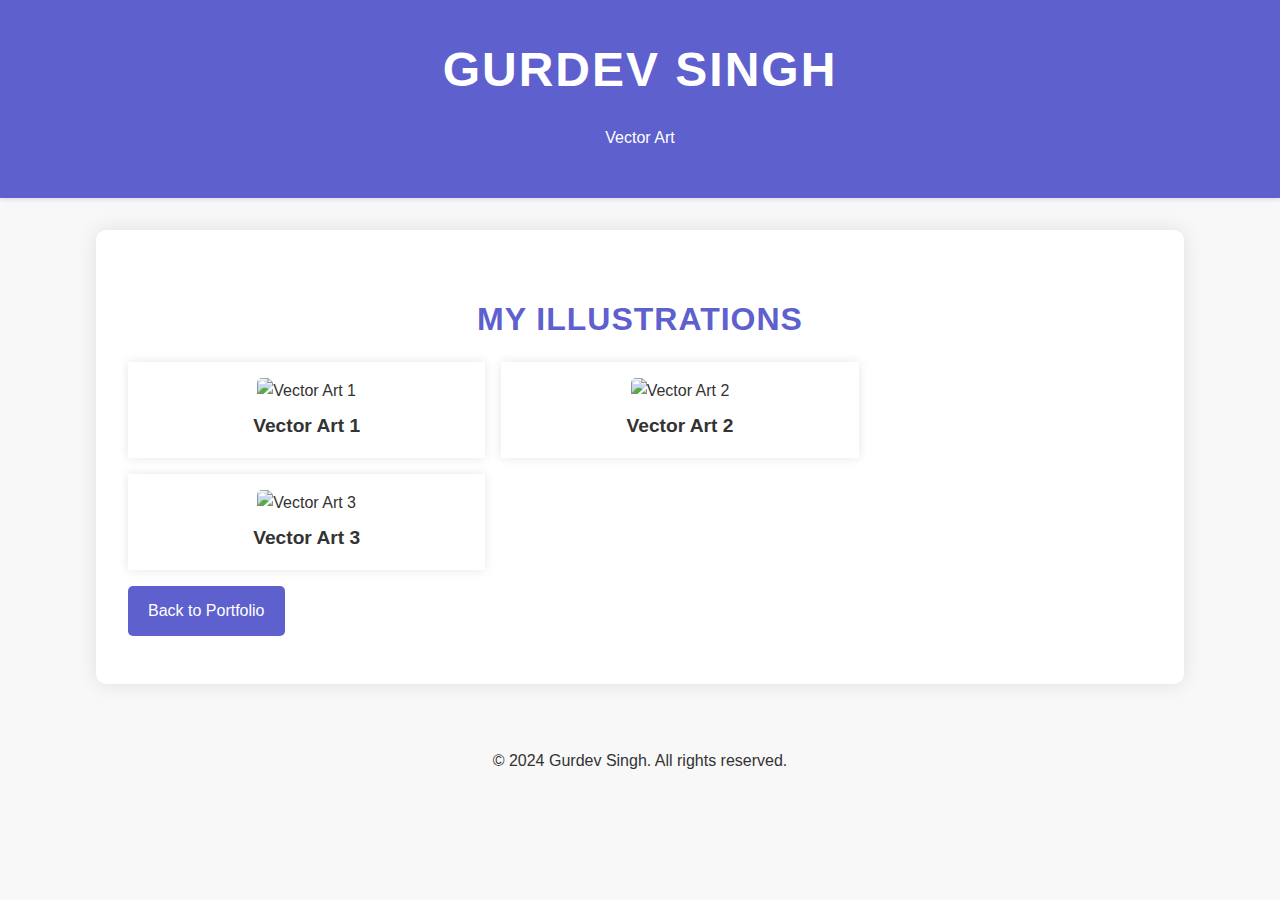
==== vector-art.html @ 78e1fc3d "Update vector-art.html" ====
<!DOCTYPE html>
<html lang="en">
<head>
    <meta charset="UTF-8">
    <meta name="viewport" content="width=device-width, initial-scale=1.0">
    <title>Gurdev Singh - Vector Art</title>
    <style>
        body {
            font-family: 'Segoe UI', Tahoma, Geneva, Verdana, sans-serif;
            line-height: 1.6;
            margin: 0;
            padding: 0;
            background-color: #f8f8f8; /* Neutral background color */
            color: #333; /* Font color */
        }
        header {
            background: #5e60ce; /* Solid background color */
            color: #fff;
            padding: 2rem 0;
            text-align: center;
            position: sticky;
            top: 0;
            z-index: 1000;
            box-shadow: 0 2px 4px rgba(0, 0, 0, 0.1); /* Add shadow for depth */
        }
        header h1 {
            margin: 0;
            font-size: 3rem;
            font-weight: bold;
            text-transform: uppercase;
            letter-spacing: 2px;
        }
        .container {
            width: 80%;
            margin: 2rem auto;
            overflow: hidden;
            background: #fff; /* White background */
            padding: 2rem;
            box-shadow: 0 0 20px rgba(0, 0, 0, 0.1);
            border-radius: 10px; /* Rounded corners */
        }
        .section-title {
            margin: 2rem 0 1rem 0;
            color: #5e60ce; /* Section title color */
            font-size: 2rem;
            text-align: center;
            text-transform: uppercase;
            letter-spacing: 1px;
        }
        .illustrations {
            display: flex;
            flex-wrap: wrap;
            gap: 1rem;
        }
        .illustration {
            width: calc(33.333% - 1rem);
            background: #fff; /* White background */
            padding: 1rem;
            box-shadow: 0 0 10px rgba(0, 0, 0, 0.1);
            text-align: center;
        }
        .illustration img {
            width: 300px; /* Set width */
            height: 300px; /* Set height */
            object-fit: cover; /* Maintain aspect ratio */
            border-radius: 5px;
            margin-bottom: 0.5rem;
        }
        .illustration h3 {
            margin: 0;
            font-size: 1.2rem;
        }
        footer {
            text-align: center;
            padding: 2rem 0;
            background: #f8f8f8; /* Neutral background color */
            color: #333;
        }
        footer p {
            margin: 0;
            font-size: 1rem;
        }
        .btn {
            display: inline-block;
            padding: 0.75rem 1.25rem;
            margin: 1rem 0;
            border-radius: 5px;
            background: #333; /* Dark gray button */
            color: #fff; /* White text color */
            text-decoration: none;
            text-align: center;
            transition: background 0.3s ease;
        }
        .btn:hover {
            background: #555; /* Darker gray button on hover */
        }
        @media (max-width: 768px) {
            .container {
                width: 90%;
            }
            header h1 {
                font-size: 2.5rem;
            }
            .section-title {
                font-size: 1.8rem;
            }
        }
    </style>
</head>
<body>
    <header>
        <h1>Gurdev Singh</h1>
        <p>Vector Art</p>
    </header>
    <div class="container">
        <section id="illustrations">
            <h2 class="section-title">My Illustrations</h2>
            <div class="illustrations">
                <div class="illustration">
                    <img src="https://raw.githubusercontent.com/ramgarhia0/Gurdev-sPortfolio/main/bir.jpg" alt="Vector Art 1">
                    <h3>Vector Art 1</h3>
                </div>
                <div class="illustration">
                    <img src="file:///D:/my%20design/wazir.jpg" alt="Vector Art 2">
                    <h3>Vector Art 2</h3>
                </div>
                <div class="illustration">
                    <img src="https://www.creativehatti.com/wp-content/uploads/2021/06/Diljit-Dosanj-Vector-Illustration-Thumbnail-Small.jpg" alt="Vector Art 3">
                    <h3>Vector Art 3</h3>
                </div>
                <!-- Add more illustrations as needed -->
            </div>
            <a href="index.html" class="btn" style="background-color: #5e60ce;">Back to Portfolio</a>
        </section>
    </div>

    <footer>
        <p>&copy; 2024 Gurdev Singh. All rights reserved.</p>
    </footer>
</body>
</html>
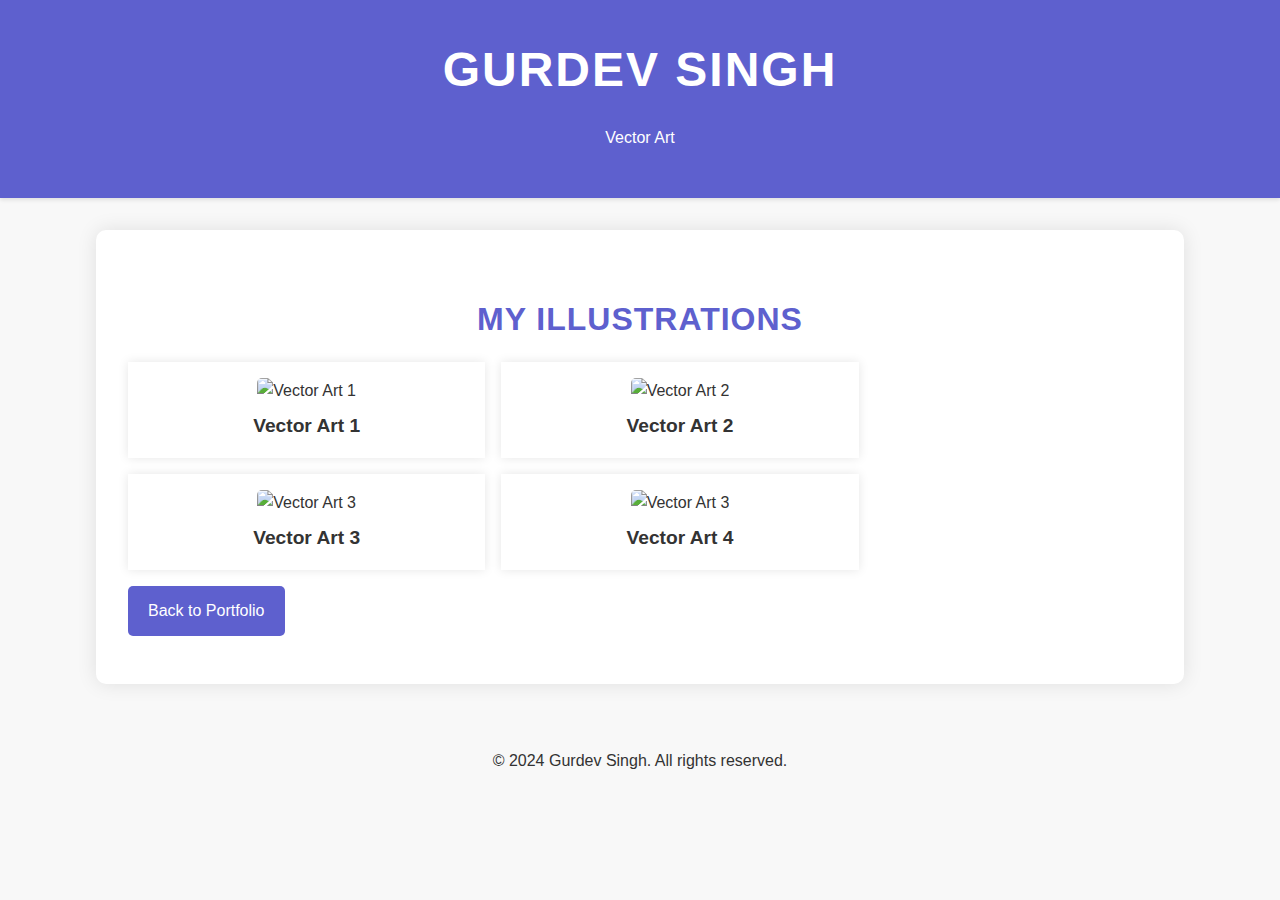
==== commit 679b171d: "Update vector-art.html" ====
--- a/vector-art.html
+++ b/vector-art.html
@@ -121,12 +121,16 @@
                     <h3>Vector Art 1</h3>
                 </div>
                 <div class="illustration">
-                    <img src="file:///D:/my%20design/wazir.jpg" alt="Vector Art 2">
+                    <img src="https://raw.githubusercontent.com/ramgarhia0/Gurdev-sPortfolio/main/wazir.jpg" alt="Vector Art 2">
                     <h3>Vector Art 2</h3>
                 </div>
                 <div class="illustration">
-                    <img src="https://www.creativehatti.com/wp-content/uploads/2021/06/Diljit-Dosanj-Vector-Illustration-Thumbnail-Small.jpg" alt="Vector Art 3">
+                    <img src="https://github.com/ramgarhia0/Gurdev-sPortfolio/blob/main/Diljit%20DosanjVector%20Illustration-01.png?raw=true" alt="Vector Art 3">
                     <h3>Vector Art 3</h3>
+                </div>
+                <div class="illustration">
+                    <img src="https://github.com/ramgarhia0/Gurdev-sPortfolio/blob/main/Garry%20Sandhu3-01.png?raw=truehttps://github.com/ramgarhia0/Gurdev-sPortfolio/blob/main/Garry%20Sandhu3-01.png?raw=true" alt="Vector Art 3">
+                    <h3>Vector Art 4</h3>
                 </div>
                 <!-- Add more illustrations as needed -->
             </div>
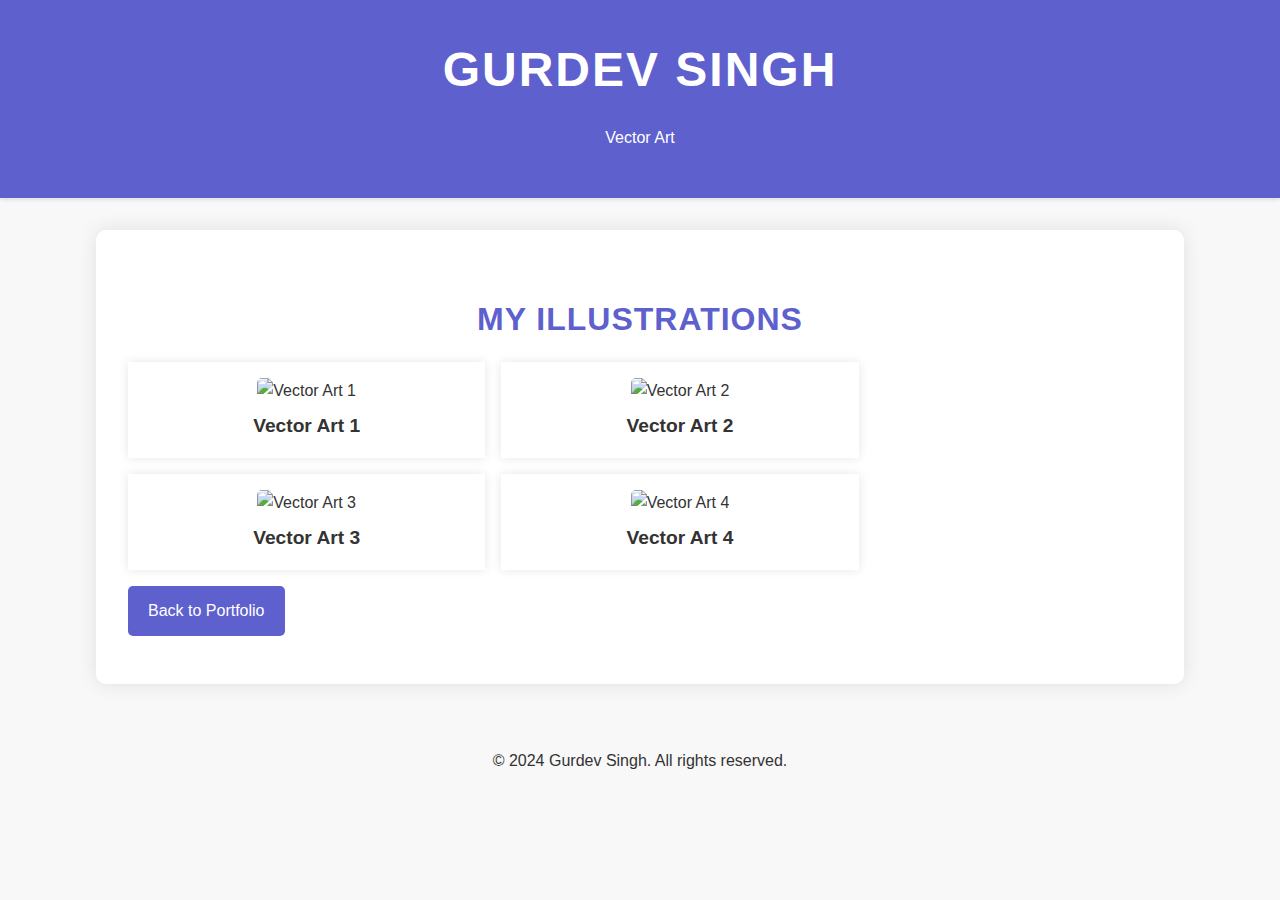
==== commit bae8fff9: "Update vector-art.html" ====
--- a/vector-art.html
+++ b/vector-art.html
@@ -129,7 +129,7 @@
                     <h3>Vector Art 3</h3>
                 </div>
                 <div class="illustration">
-                    <img src="https://github.com/ramgarhia0/Gurdev-sPortfolio/blob/main/Garry%20Sandhu3-01.png?raw=truehttps://github.com/ramgarhia0/Gurdev-sPortfolio/blob/main/Garry%20Sandhu3-01.png?raw=true" alt="Vector Art 3">
+                    <img src="https://github.com/ramgarhia0/Gurdev-sPortfolio/blob/main/Garry%20Sandhu3-01.png?raw=truehttps://github.com/ramgarhia0/Gurdev-sPortfolio/blob/main/Garry%20Sandhu3-01.png?raw=true" alt="Vector Art 4">
                     <h3>Vector Art 4</h3>
                 </div>
                 <!-- Add more illustrations as needed -->
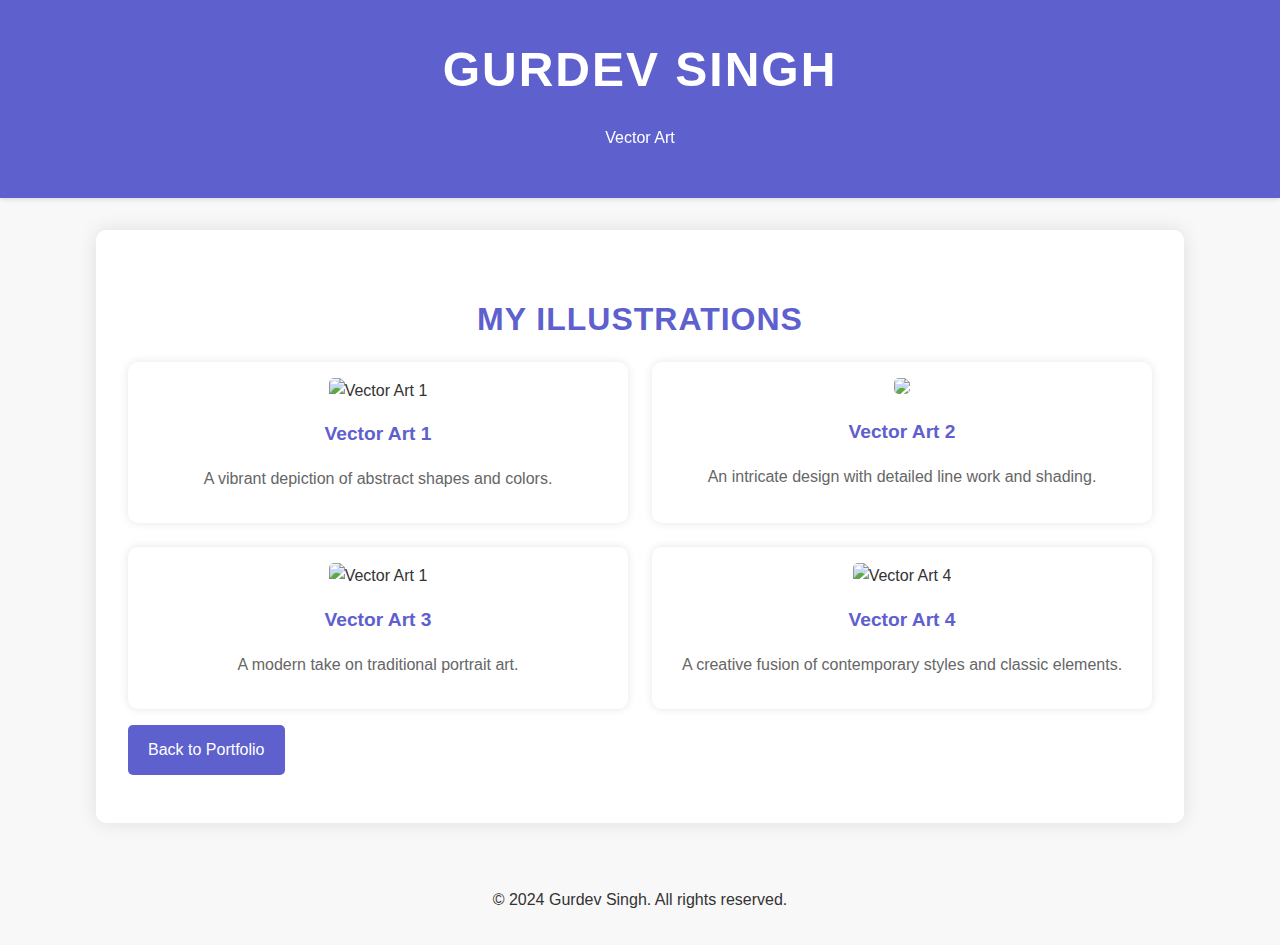
==== commit c61bcb6c: "Update vector-art.html" ====
--- a/vector-art.html
+++ b/vector-art.html
@@ -33,7 +33,6 @@
         .container {
             width: 80%;
             margin: 2rem auto;
-            overflow: hidden;
             background: #fff; /* White background */
             padding: 2rem;
             box-shadow: 0 0 20px rgba(0, 0, 0, 0.1);
@@ -50,25 +49,37 @@
         .illustrations {
             display: flex;
             flex-wrap: wrap;
-            gap: 1rem;
+            gap: 1.5rem;
+            justify-content: center; /* Center the illustrations */
         }
         .illustration {
-            width: calc(33.333% - 1rem);
+            flex: 1 1 calc(33.333% - 1rem);
             background: #fff; /* White background */
             padding: 1rem;
             box-shadow: 0 0 10px rgba(0, 0, 0, 0.1);
             text-align: center;
+            border-radius: 10px; /* Rounded corners */
+            transition: transform 0.3s ease; /* Add transition for hover effect */
         }
         .illustration img {
-            width: 300px; /* Set width */
-            height: 300px; /* Set height */
+            width: auto; /* Maintain aspect ratio */
+            height: 600px; /* Set height to 600px */
+            max-width: 315px; /* Set max width to 315px */
             object-fit: cover; /* Maintain aspect ratio */
             border-radius: 5px;
             margin-bottom: 0.5rem;
         }
         .illustration h3 {
-            margin: 0;
+            margin: 0.5rem 0;
             font-size: 1.2rem;
+            color: #5e60ce; /* Illustration title color */
+        }
+        .illustration p {
+            font-size: 1rem;
+            color: #666; /* Description color */
+        }
+        .illustration:hover {
+            transform: scale(1.05); /* Scale up on hover */
         }
         footer {
             text-align: center;
@@ -104,6 +115,14 @@
             .section-title {
                 font-size: 1.8rem;
             }
+            .illustration {
+                flex: 1 1 calc(50% - 1rem);
+            }
+        }
+        @media (max-width: 480px) {
+            .illustration {
+                flex: 1 1 100%;
+            }
         }
     </style>
 </head>
@@ -117,20 +136,24 @@
             <h2 class="section-title">My Illustrations</h2>
             <div class="illustrations">
                 <div class="illustration">
-                    <img src="https://raw.githubusercontent.com/ramgarhia0/Gurdev-sPortfolio/main/bir.jpg" alt="Vector Art 1">
+                    <img src="https://raw.githubusercontent.com/ramgarhia0/Gurdev-sPortfolio/main/Diljit%20DosanjVector%20Illustration-01.png" alt="Vector Art 1">
                     <h3>Vector Art 1</h3>
+                    <p>A vibrant depiction of abstract shapes and colors.</p>
                 </div>
                 <div class="illustration">
-                    <img src="https://raw.githubusercontent.com/ramgarhia0/Gurdev-sPortfolio/main/wazir.jpg" alt="Vector Art 2">
+                    <img src="https://raw.githubusercontent.com/ramgarhia0/Gurdev-sPortfolio/main/Garry%20Sandhu3-01.png">
                     <h3>Vector Art 2</h3>
+                    <p>An intricate design with detailed line work and shading.</p>
                 </div>
                 <div class="illustration">
-                    <img src="https://github.com/ramgarhia0/Gurdev-sPortfolio/blob/main/Diljit%20DosanjVector%20Illustration-01.png?raw=true" alt="Vector Art 3">
+                    <img src="https://raw.githubusercontent.com/ramgarhia0/Gurdev-sPortfolio/main/bir.jpg" alt="Vector Art 1" alt="Vector Art 3">
                     <h3>Vector Art 3</h3>
+                    <p>A modern take on traditional portrait art.</p>
                 </div>
                 <div class="illustration">
-                    <img src="https://github.com/ramgarhia0/Gurdev-sPortfolio/blob/main/Garry%20Sandhu3-01.png?raw=truehttps://github.com/ramgarhia0/Gurdev-sPortfolio/blob/main/Garry%20Sandhu3-01.png?raw=true" alt="Vector Art 4">
+                    <img src="https://raw.githubusercontent.com/ramgarhia0/Gurdev-sPortfolio/main/wazir.jpg" alt="Vector Art 4">
                     <h3>Vector Art 4</h3>
+                    <p>A creative fusion of contemporary styles and classic elements.</p>
                 </div>
                 <!-- Add more illustrations as needed -->
             </div>
@@ -143,3 +166,4 @@
     </footer>
 </body>
 </html>
+ 
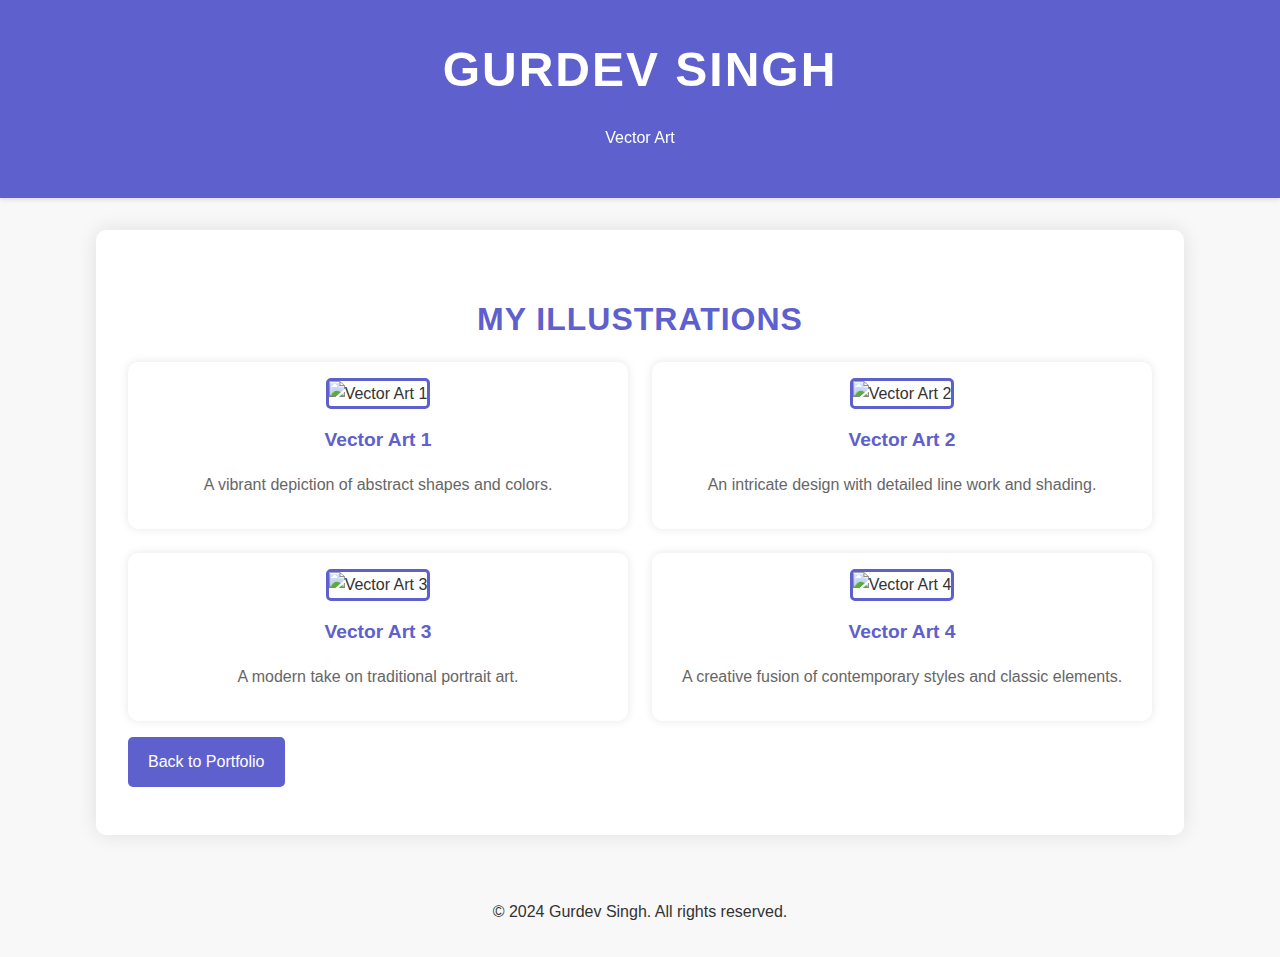
==== commit aa1406af: "Update vector-art.html" ====
--- a/vector-art.html
+++ b/vector-art.html
@@ -68,6 +68,7 @@
             object-fit: cover; /* Maintain aspect ratio */
             border-radius: 5px;
             margin-bottom: 0.5rem;
+            border: 3px solid #5e60ce; /* Add border to images */
         }
         .illustration h3 {
             margin: 0.5rem 0;
@@ -136,22 +137,22 @@
             <h2 class="section-title">My Illustrations</h2>
             <div class="illustrations">
                 <div class="illustration">
-                    <img src="https://raw.githubusercontent.com/ramgarhia0/Gurdev-sPortfolio/main/Diljit%20DosanjVector%20Illustration-01.png" alt="Vector Art 1">
+                    <img src="https://raw.githubusercontent.com/ramgarhia0/Gurdev-sPortfolio/main/bir.jpg" alt="Vector Art 1">
                     <h3>Vector Art 1</h3>
                     <p>A vibrant depiction of abstract shapes and colors.</p>
                 </div>
                 <div class="illustration">
-                    <img src="https://raw.githubusercontent.com/ramgarhia0/Gurdev-sPortfolio/main/Garry%20Sandhu3-01.png">
+                    <img src="https://raw.githubusercontent.com/ramgarhia0/Gurdev-sPortfolio/main/wazir.jpg" alt="Vector Art 2">
                     <h3>Vector Art 2</h3>
                     <p>An intricate design with detailed line work and shading.</p>
                 </div>
                 <div class="illustration">
-                    <img src="https://raw.githubusercontent.com/ramgarhia0/Gurdev-sPortfolio/main/bir.jpg" alt="Vector Art 1" alt="Vector Art 3">
+                    <img src="https://raw.githubusercontent.com/ramgarhia0/Gurdev-sPortfolio/main/Diljit%20DosanjVector%20Illustration-01.png" alt="Vector Art 3">
                     <h3>Vector Art 3</h3>
                     <p>A modern take on traditional portrait art.</p>
                 </div>
                 <div class="illustration">
-                    <img src="https://raw.githubusercontent.com/ramgarhia0/Gurdev-sPortfolio/main/wazir.jpg" alt="Vector Art 4">
+                    <img src="https://raw.githubusercontent.com/ramgarhia0/Gurdev-sPortfolio/main/Garry%20Sandhu3-01.png" alt="Vector Art 4">
                     <h3>Vector Art 4</h3>
                     <p>A creative fusion of contemporary styles and classic elements.</p>
                 </div>
@@ -166,4 +167,3 @@
     </footer>
 </body>
 </html>
- 
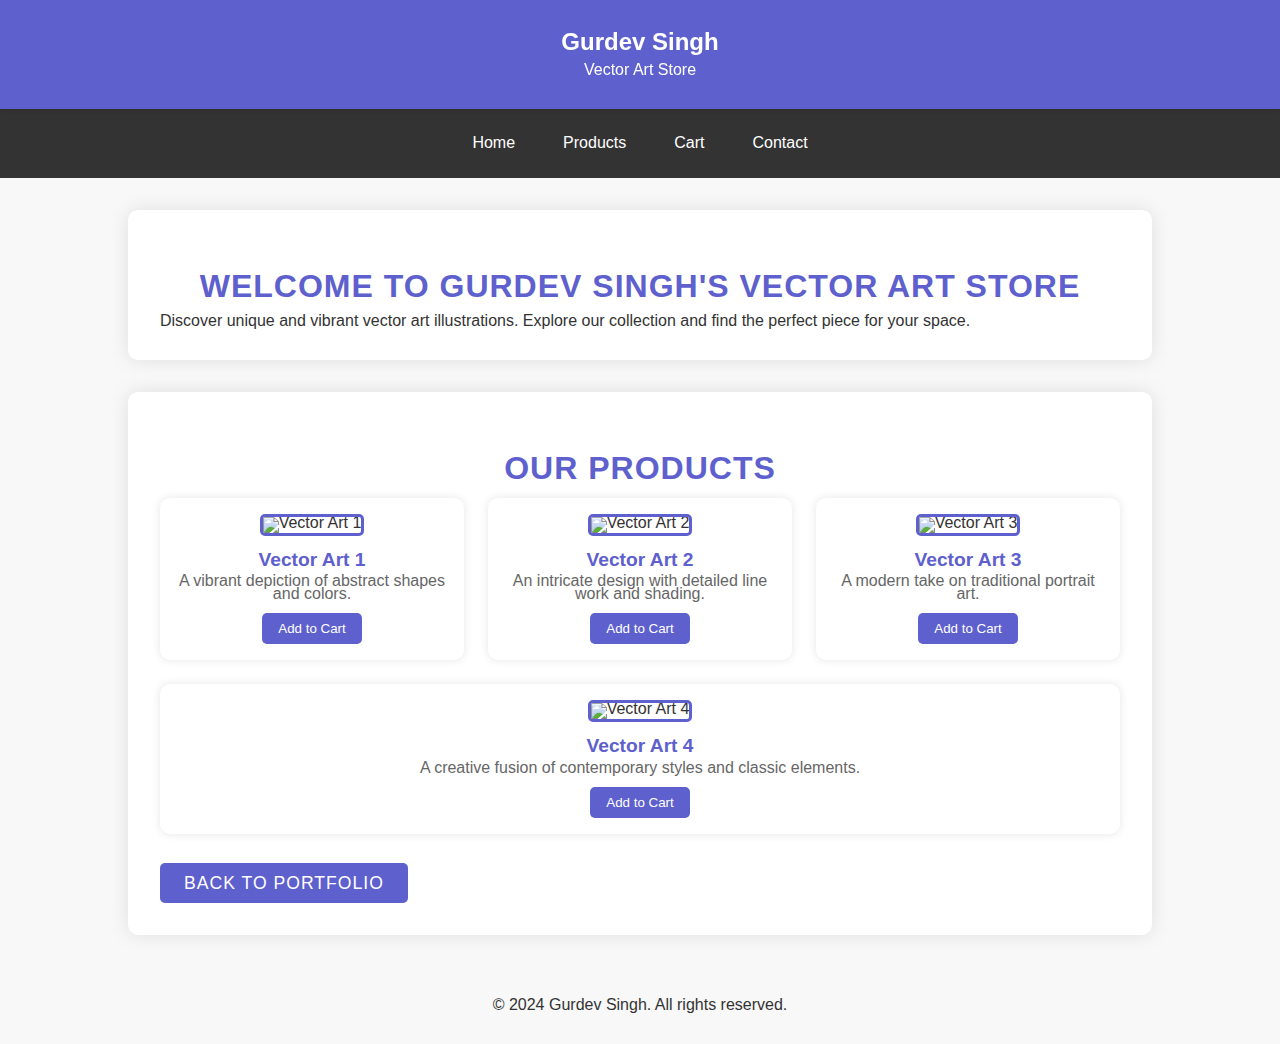
==== commit e3595af5: "Update vector-art.html" ====
--- a/vector-art.html
+++ b/vector-art.html
@@ -3,11 +3,13 @@
 <head>
     <meta charset="UTF-8">
     <meta name="viewport" content="width=device-width, initial-scale=1.0">
-    <title>Gurdev Singh - Vector Art</title>
+    <title>Gurdev Singh - Graphics Designer Portfolio</title>
+    <link rel="stylesheet" href="styles.css">
+</head>
     <style>
         body {
             font-family: 'Segoe UI', Tahoma, Geneva, Verdana, sans-serif;
-            line-height: 1.6;
+            line-height: 0.8;
             margin: 0;
             padding: 0;
             background-color: #f8f8f8; /* Neutral background color */
@@ -30,6 +32,21 @@
             text-transform: uppercase;
             letter-spacing: 2px;
         }
+        nav {
+            display: flex;
+            justify-content: center;
+            background: #333;
+            padding: 1rem 0;
+        }
+        nav a {
+            color: #fff;
+            text-decoration: none;
+            padding: 0.75rem 1.5rem;
+            transition: background 0.3s ease;
+        }
+        nav a:hover {
+            background: #555;
+        }
         .container {
             width: 80%;
             margin: 2rem auto;
@@ -46,13 +63,13 @@
             text-transform: uppercase;
             letter-spacing: 1px;
         }
-        .illustrations {
+        .products {
             display: flex;
             flex-wrap: wrap;
             gap: 1.5rem;
-            justify-content: center; /* Center the illustrations */
+            justify-content: center; /* Center the products */
         }
-        .illustration {
+        .product {
             flex: 1 1 calc(33.333% - 1rem);
             background: #fff; /* White background */
             padding: 1rem;
@@ -61,7 +78,7 @@
             border-radius: 10px; /* Rounded corners */
             transition: transform 0.3s ease; /* Add transition for hover effect */
         }
-        .illustration img {
+        .product img {
             width: auto; /* Maintain aspect ratio */
             height: 600px; /* Set height to 600px */
             max-width: 315px; /* Set max width to 315px */
@@ -70,16 +87,28 @@
             margin-bottom: 0.5rem;
             border: 3px solid #5e60ce; /* Add border to images */
         }
-        .illustration h3 {
+        .product h3 {
             margin: 0.5rem 0;
             font-size: 1.2rem;
-            color: #5e60ce; /* Illustration title color */
+            color: #5e60ce; /* Product title color */
         }
-        .illustration p {
+        .product p {
             font-size: 1rem;
             color: #666; /* Description color */
         }
-        .illustration:hover {
+        .product button {
+            background: #5e60ce;
+            color: #fff;
+            border: none;
+            padding: 0.5rem 1rem;
+            border-radius: 5px;
+            cursor: pointer;
+            transition: background 0.3s ease;
+        }
+        .product button:hover {
+            background: #4e50ce;
+        }
+        .product:hover {
             transform: scale(1.05); /* Scale up on hover */
         }
         footer {
@@ -92,20 +121,6 @@
             margin: 0;
             font-size: 1rem;
         }
-        .btn {
-            display: inline-block;
-            padding: 0.75rem 1.25rem;
-            margin: 1rem 0;
-            border-radius: 5px;
-            background: #333; /* Dark gray button */
-            color: #fff; /* White text color */
-            text-decoration: none;
-            text-align: center;
-            transition: background 0.3s ease;
-        }
-        .btn:hover {
-            background: #555; /* Darker gray button on hover */
-        }
         @media (max-width: 768px) {
             .container {
                 width: 90%;
@@ -116,12 +131,12 @@
             .section-title {
                 font-size: 1.8rem;
             }
-            .illustration {
+            .product {
                 flex: 1 1 calc(50% - 1rem);
             }
         }
         @media (max-width: 480px) {
-            .illustration {
+            .product {
                 flex: 1 1 100%;
             }
         }
@@ -129,39 +144,54 @@
 </head>
 <body>
     <header>
-        <h1>Gurdev Singh</h1>
-        <p>Vector Art</p>
+        <h2>Gurdev Singh</h2><br>
+        <p>Vector Art Store</p>
     </header>
-    <div class="container">
-        <section id="illustrations">
-            <h2 class="section-title">My Illustrations</h2>
-            <div class="illustrations">
-                <div class="illustration">
-                    <img src="https://raw.githubusercontent.com/ramgarhia0/Gurdev-sPortfolio/main/bir.jpg" alt="Vector Art 1">
-                    <h3>Vector Art 1</h3>
-                    <p>A vibrant depiction of abstract shapes and colors.</p>
-                </div>
-                <div class="illustration">
-                    <img src="https://raw.githubusercontent.com/ramgarhia0/Gurdev-sPortfolio/main/wazir.jpg" alt="Vector Art 2">
-                    <h3>Vector Art 2</h3>
-                    <p>An intricate design with detailed line work and shading.</p>
-                </div>
-                <div class="illustration">
-                    <img src="https://raw.githubusercontent.com/ramgarhia0/Gurdev-sPortfolio/main/Diljit%20DosanjVector%20Illustration-01.png" alt="Vector Art 3">
-                    <h3>Vector Art 3</h3>
-                    <p>A modern take on traditional portrait art.</p>
-                </div>
-                <div class="illustration">
-                    <img src="https://raw.githubusercontent.com/ramgarhia0/Gurdev-sPortfolio/main/Garry%20Sandhu3-01.png" alt="Vector Art 4">
-                    <h3>Vector Art 4</h3>
-                    <p>A creative fusion of contemporary styles and classic elements.</p>
-                </div>
-                <!-- Add more illustrations as needed -->
-            </div>
-            <a href="index.html" class="btn" style="background-color: #5e60ce;">Back to Portfolio</a>
+    <nav>
+        <a href="index.html">Home</a>
+        <a href="#products">Products</a>
+        <a href="#cart">Cart</a>
+        <a href="contact1.html">Contact</a>
+    </nav>
+    <div id="home" class="container">
+        <section>
+            <h2 class="section-title">Welcome to Gurdev Singh's Vector Art Store</h2>
+            <p>Discover unique and vibrant vector art illustrations. Explore our collection and find the perfect piece for your space.</p>
         </section>
     </div>
-
+    <div id="products" class="container">
+        <section>
+            <h2 class="section-title">Our Products</h2>
+            <div class="products">
+                <div class="product">
+                    <img src="https://raw.githubusercontent.com/ramgarhia0/Gurdev-sPortfolio/main/Diljit%20DosanjVector%20Illustration-01.png" alt="Vector Art 1">
+                    <h3>Vector Art 1</h3>
+                    <p>A vibrant depiction of abstract shapes and colors.</p><br>
+                    <button>Add to Cart</button>
+                </div>
+                <div class="product">
+                    <img src="https://raw.githubusercontent.com/ramgarhia0/Gurdev-sPortfolio/main/Garry%20Sandhu3-01.png" alt="Vector Art 2">
+                    <h3>Vector Art 2</h3>
+                    <p>An intricate design with detailed line work and shading.</p><br>
+                    <button>Add to Cart</button>
+                </div>
+                <div class="product">
+                    <img src="https://raw.githubusercontent.com/ramgarhia0/Gurdev-sPortfolio/main/wazir.jpg" alt="Vector Art 3">
+                    <h3>Vector Art 3</h3>
+                    <p>A modern take on traditional portrait art.</p><br>
+                    <button>Add to Cart</button>
+                </div>
+                <div class="product">
+                    <img src="https://raw.githubusercontent.com/ramgarhia0/Gurdev-sPortfolio/main/bir.jpg" alt="Vector Art 4">
+                    <h3>Vector Art 4</h3>
+                    <p>A creative fusion of contemporary styles and classic elements.</p><br>
+                    <button>Add to Cart</button>
+                </div>
+                <!-- Add more products as needed -->
+            </div>
+     
+         </section><br><a href="index.html" class="btn" style="background-color: #5e60ce;">Back to portfolio</a>
+    </div>
     <footer>
         <p>&copy; 2024 Gurdev Singh. All rights reserved.</p>
     </footer>
--- a/styles.css
+++ b/styles.css
@@ -0,0 +1,180 @@
+/* Rest of your styles */
+/* Reset styles */
+* {
+    box-sizing: border-box;
+    margin: 0;
+    padding: 0;
+}
+
+/* Global styles */
+body {
+    font-family: 'Segoe UI', Tahoma, Geneva, Verdana, sans-serif;
+    line-height: 1.6;
+    background-color: #f8f8f8; /* Neutral background color */
+    color: #333; /* Font color */
+}
+
+header {
+    /* Header styles */
+}
+
+.container {
+    /* Container styles */
+}
+
+.section-title {
+    /* Section title styles */
+}
+
+/* Other styles */
+
+/* Reset styles */
+* {
+    box-sizing: border-box;
+    margin: 0;
+    padding: 0;
+}
+
+/* Global styles */
+body {
+    font-family: 'Segoe UI', Tahoma, Geneva, Verdana, sans-serif;
+    line-height: 1.6;
+    background-color: #f8f8f8; /* Neutral background color */
+    color: #333; /* Font color */
+}
+
+header {
+    background: #5e60ce; /* Solid background color */
+    color: #fff;
+    padding: 2rem 0;
+    text-align: center;
+    position: sticky;
+    top: 0;
+    z-index: 1000;
+    box-shadow: 0 2px 4px rgba(0, 0, 0, 0.1); /* Add shadow for depth */
+    animation: fadeInDown 1s ease;
+}
+
+.container {
+    width: 80%;
+    margin: 2rem auto;
+    overflow: hidden;
+    background: #fff;
+    padding: 2rem;
+    box-shadow: 0 0 20px rgba(0, 0, 0, 0.1);
+    border-radius: 10px; /* Rounded corners */
+    animation: fadeInUp 1s ease;
+}
+
+.section-title {
+    margin: 2rem 0 1rem 0;
+    color: #5e60ce; /* Section title color */
+    font-size: 2rem;
+    text-align: center;
+    text-transform: uppercase;
+    letter-spacing: 1px;
+}
+
+.project {
+    margin-bottom: 2rem;
+    animation: fadeInLeft 1s ease;
+}
+
+.btn {
+    display: inline-block;
+    padding: 0.8rem 1.5rem;
+    margin-top: 1rem;
+    border: none;
+    border-radius: 5px;
+    background-color: #5e60ce; /* Button color */
+    color: #fff;
+    font-size: 1.1rem;
+    text-transform: uppercase;
+    letter-spacing: 1px;
+    cursor: pointer;
+    transition: background-color 0.3s ease;
+    text-decoration: none;
+}
+
+.btn:hover {
+    background-color: #4246ab; /* Lighter shade on hover */
+    animation: pulse 0.5s infinite alternate; /* Add pulse animation on hover */
+}
+
+footer {
+    text-align: center;
+    padding: 2rem 0;
+    background: #f8f8f8; /* Neutral background color */
+    color: #333;
+    animation: fadeInUp 1s ease;
+}
+
+/* Keyframe animations */
+@keyframes fadeInDown {
+    from {
+        opacity: 0;
+        transform: translateY(-50px);
+    }
+    to {
+        opacity: 1;
+        transform: translateY(0);
+    }
+}
+
+@keyframes fadeInUp {
+    from {
+        opacity: 0;
+        transform: translateY(50px);
+    }
+    to {
+        opacity: 1;
+        transform: translateY(0);
+    }
+}
+
+@keyframes fadeInLeft {
+    from {
+        opacity: 0;
+        transform: translateX(-50px);
+    }
+    to {
+        opacity: 1;
+        transform: translateX(0);
+    }
+}
+
+@keyframes pulse {
+    to {
+        transform: scale(1.1);
+    }
+}
+.loading-container {
+    position: fixed;
+    top: 0;
+    left: 0;
+    width: 100%;
+    height: 100%;
+    background-color: rgba(255, 255, 255, 0.8); /* Semi-transparent background */
+    display: flex;
+    justify-content: center;
+    align-items: center;
+    z-index: 9999;
+}
+
+.loading-spinner {
+    border: 8px solid rgba(94, 96, 206, 0.2);
+    border-top: 8px solid #5e60ce;
+    border-radius: 50%;
+    width: 50px;
+    height: 50px;
+    animation: spin 3s linear infinite;
+}
+
+@keyframes spin {
+    z% {
+        transform: rotate(0deg);
+    }
+    100% {
+        transform: rotate(360deg);
+    }
+}
